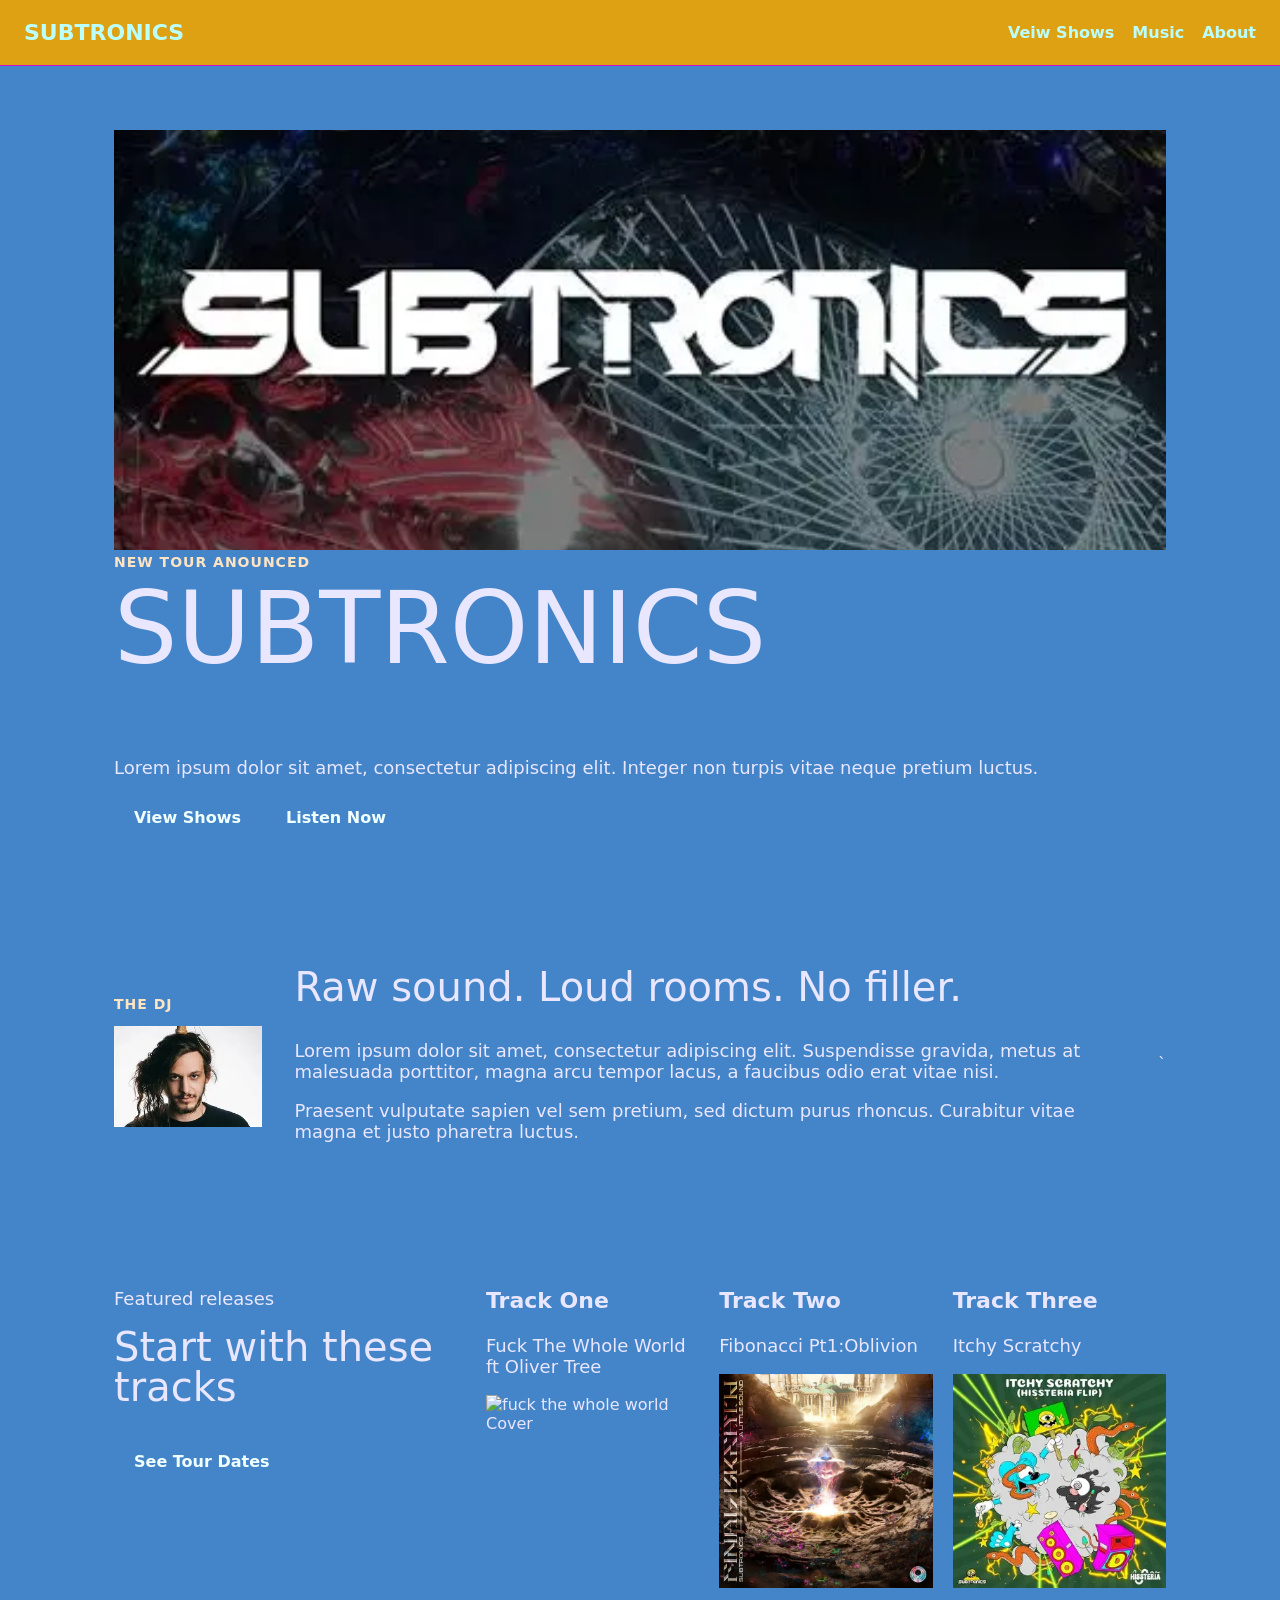
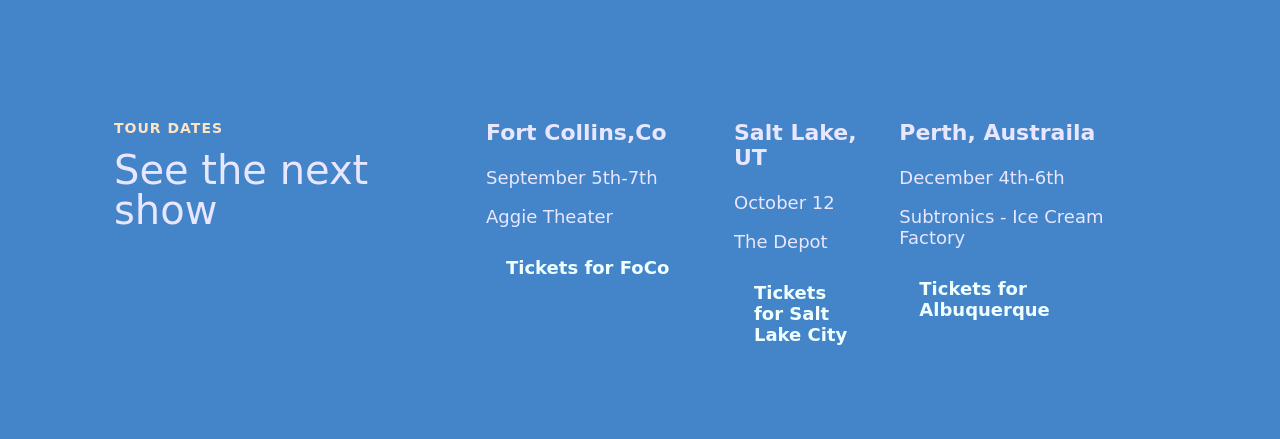
==== indecx.html @ 0fc95c1e "Push it real good" ====
<!DOCTYPE html>
<html lang="en"> 
<head> 
  <meta charset="UTF-8">
  <meta name="viewport" content="width=device-width, initial-scale=1.0">
  <link rel="stylesheet" href="style.css">
  <title>Subtronics </title>
</head>
<body>
  <header class="site-header">
    <a class="logo" href="#top">Subtronics</a>
    <nav class="site-nav" aria-label="Main Navigation">  
        <a href="#shows">Veiw Shows</a>
        <a href="#music">Music</a>
        <a href="#about">About</a> 
        </nav>
      </header>
  <main id="top">
    <section>
      <div class="section-inner hero-content">
        <img class="feature-image" src="images/OIP.webp" alt="subtronics logo">
    <p class="eyebrow"> New Tour Anounced</p>
    <h1>Subtronics</h1>
   <p>Lorem ipsum dolor sit amet, consectetur adipiscing elit. Integer non turpis vitae neque pretium luctus.</p>
        <div class="button-row"> 
   <a class="button" href="#shows">View Shows</a>
    <a class="button" href="#music">Listen Now</a>
        </div>
      </div>
</section> 
<section class="hightlight-section" id="About"> 
  <div class="section-inner two-column">
    <div> 
      <p class="eyebrow"> The Dj</p>
    <img src="images/about.jpg" alt="The DJ himself"> 
    </div>
    <div>
      <h2>Raw sound. Loud rooms. No filler.</h2>
      <p>Lorem ipsum dolor sit amet, consectetur adipiscing elit. Suspendisse gravida, metus at malesuada porttitor, magna arcu tempor lacus, a faucibus odio erat vitae nisi.</p>
      <p>Praesent vulputate sapien vel sem pretium, sed dictum purus rhoncus. Curabitur vitae magna et justo pharetra luctus.</p>
      </div>
    `</div>
</section>
<section id="Music">  
  <div class="section-innner one-third">
    <div>
  <p>Featured releases</p>
  <h2>Start with these tracks</h2> 
  <a class="button" href="shows"> See Tour Dates</a>
    </div>

    <div class="album-grid">
  <article class="album-card">
        <h3>Track One</h3>
    <p>Fuck The Whole World ft Oliver Tree</p>
    <img class="album-cover" scr="images/images/Fuck the whole world.jpg" alt="fuck the whole world Cover">
  </article>

  <article class="album-card">
    <h3>Track Two</h3>
    <p> Fibonacci Pt1:Oblivion </p>
    <img class="album-cover"  src="images/Oblivion.jpg" alt="Oblivion Album Cover">
  </article>

  <article class="album-card">
    <h3>Track Three</h3>
    <p>Itchy Scratchy</p>
    <img class="album-cover" src="images/Itchy_scratchy.jpg" alt="itchy scratchy album cover">
  </article> 
  </div>
  </div>
</section>

<section id="Shows">
<div class="section-innner one-third">
  <div>
  <p class="eyebrow"> Tour dates</p>   
    <h2> See the next show</h2>
    </div> 
    <div class="section-innner one-third">
  <div>
    <article>
        <h3>Fort Collins,Co </h3>
        <p> September 5th-7th</p>
        <p> Aggie Theater</p>
        <p> <a class="button" href="https://www.youtube.com/watch?v=nxvavxq9LwI&list=RDnxvavxq9LwI&start_radio=1">Tickets for FoCo</a></p>
    </article>
    </div>
    <div class="section-innner one-third">
  <div>
     <article> 
    <h3>Salt Lake, UT</h3>
    <p>October 12</p>
    <p>The Depot</p>
    <p><a class="button" href="https://www.youtube.com/watch?v=AXRy19RsY6U">Tickets for Salt Lake City</a></p>
  </article>
  </div>
  <div class="section-innner one-third">
  <div>
  <article>
      
    <h3>Perth, Austraila</h3>
    <p>December 4th-6th</p>
    <p>Subtronics - Ice Cream Factory</p>
    <p><a class="button" href="https://www.youtube.com/watch?v=kJQDM84Fi8U&list=RDkJQDM84Fi8U&start_radio=1">Tickets for Albuquerque</a></p>
  </article>
   </div>
</section>
</main> 
</body>
</html>
---- style.css ----
body { 
    background-color: rgb(248, 13, 236);
}

* {
    box-sizing:border-box;
}

body{ 
    margin: 0;
     font-family: "Rubik Distressed", system-ui;
  font-weight: 400;
  font-style: normal;
    color:rgb(233, 230, 255);
    background-color: rgb(68, 133, 201);
} 

img {
    max-width: 100%;
    height: auto;

}

h1,
h2,
h3,
p {
  margin-top: 0;
}

h1 {
      font-family: "Rubik Distressed", system-ui;
  font-weight: 400;
  font-style: normal;
  font-size:100px;
  line-height: 0.9;
  text-transform: uppercase;
}

h2 { 
  font-family: "Rubik Distressed", system-ui;
  font-weight: 400;
  font-style: normal;
  font-size: 40px;
  line-height: 1;
}

h3 {
  font-size: 22px;
}

p {
  font-size: 18px;
}

 section {
    padding: 64px 24px;
 }

 main {
    max-width: 1100px;
    margin: auto;
 } 

 .eyebrow {
    font-size: 14px;
    font-weight: bold;
    text-transform: uppercase;
    letter-spacing: 1px;
    color:bisque;
 }

 .highlight-section {
    background-color: antiquewhite;
    color:hotpink
 }

a {
  color: #bafffa;
  font-weight: bold;
}

a:hover {
  color: #fe01ed;
}

.button {
    display: inline-block;
    padding: 12px 20px;
    background-color: rgba(255, 228, 196, 0);
    color: azure;
    text-decoration: wavy;
    font-weight: bold;
}

.button:hover {
    background-color: rgb(255, 0, 0);
    color: deepskyblue;
}

.feature-image {
  width: 100%;
  max-height: 420px;
  object-fit: cover;
}

.album-cover {
  width: 100%;
  aspect-ratio: 1 / 1;
  object-fit: cover;
}


.title{ 
 
} 
 .site-header {
  display: flex;
  justify-content: space-between;
  align-items: center;
  gap: 24px;
  padding: 20px 24px;
  background-color: #dea113;
  border-bottom: 1px solid #c711ce;
}

.logo {
  font-size: 22px;
  font-weight: 900;
  text-decoration: none;
  text-transform: uppercase;
}

.site-nav {
  display: flex;
  gap: 18px;
  flex-wrap: wrap;
}

.site-nav a {
  text-decoration: none;
  font-weight: bold;
}

.site-nav a:hover {
  color: #dd00ff;
} 

@media (max-width: 768px) {
  .site-header {
    flex-direction: column;
    align-items: flex-start;
  }

  .site-nav {
    width: 100%;
    flex-direction: column;
    gap: 10px;
  }

  .site-nav a {
    display: block;
    padding: 10px 0;
  }
} 

 .two-column {
  display: flex;
  gap: 32px;
  align-items: center;
 }

.one-third {
display: flex; 
gap: 32px;
}

.one-third > *:first-child {
  flex: 1;
}

.one-third > *:last-child {
  flex: 2;
}

@media (max-width: 768px) {
  .two-column,
  .one-third {
    flex-direction: column;
  }
}

.album-grid {
  display: flex;
  gap: 20px;
}

.album-grid article {
  flex: 1;
}

.album-cover {
  width: 100%;
  aspect-ratio: 1 / 1;
  object-fit: cover;
}

@media (max-width: 768px) {
  .album-grid {
    flex-direction: column;
  }
}
 
@media (max-width: 768px) {
  h1 {
    font-size: 48px;
  }

  h2 {
    font-size: 32px;
  }

  section {
    padding: 48px 20px;
  }

  .button {
    display: block;
    width: 100%;
    text-align: center;
  }
}
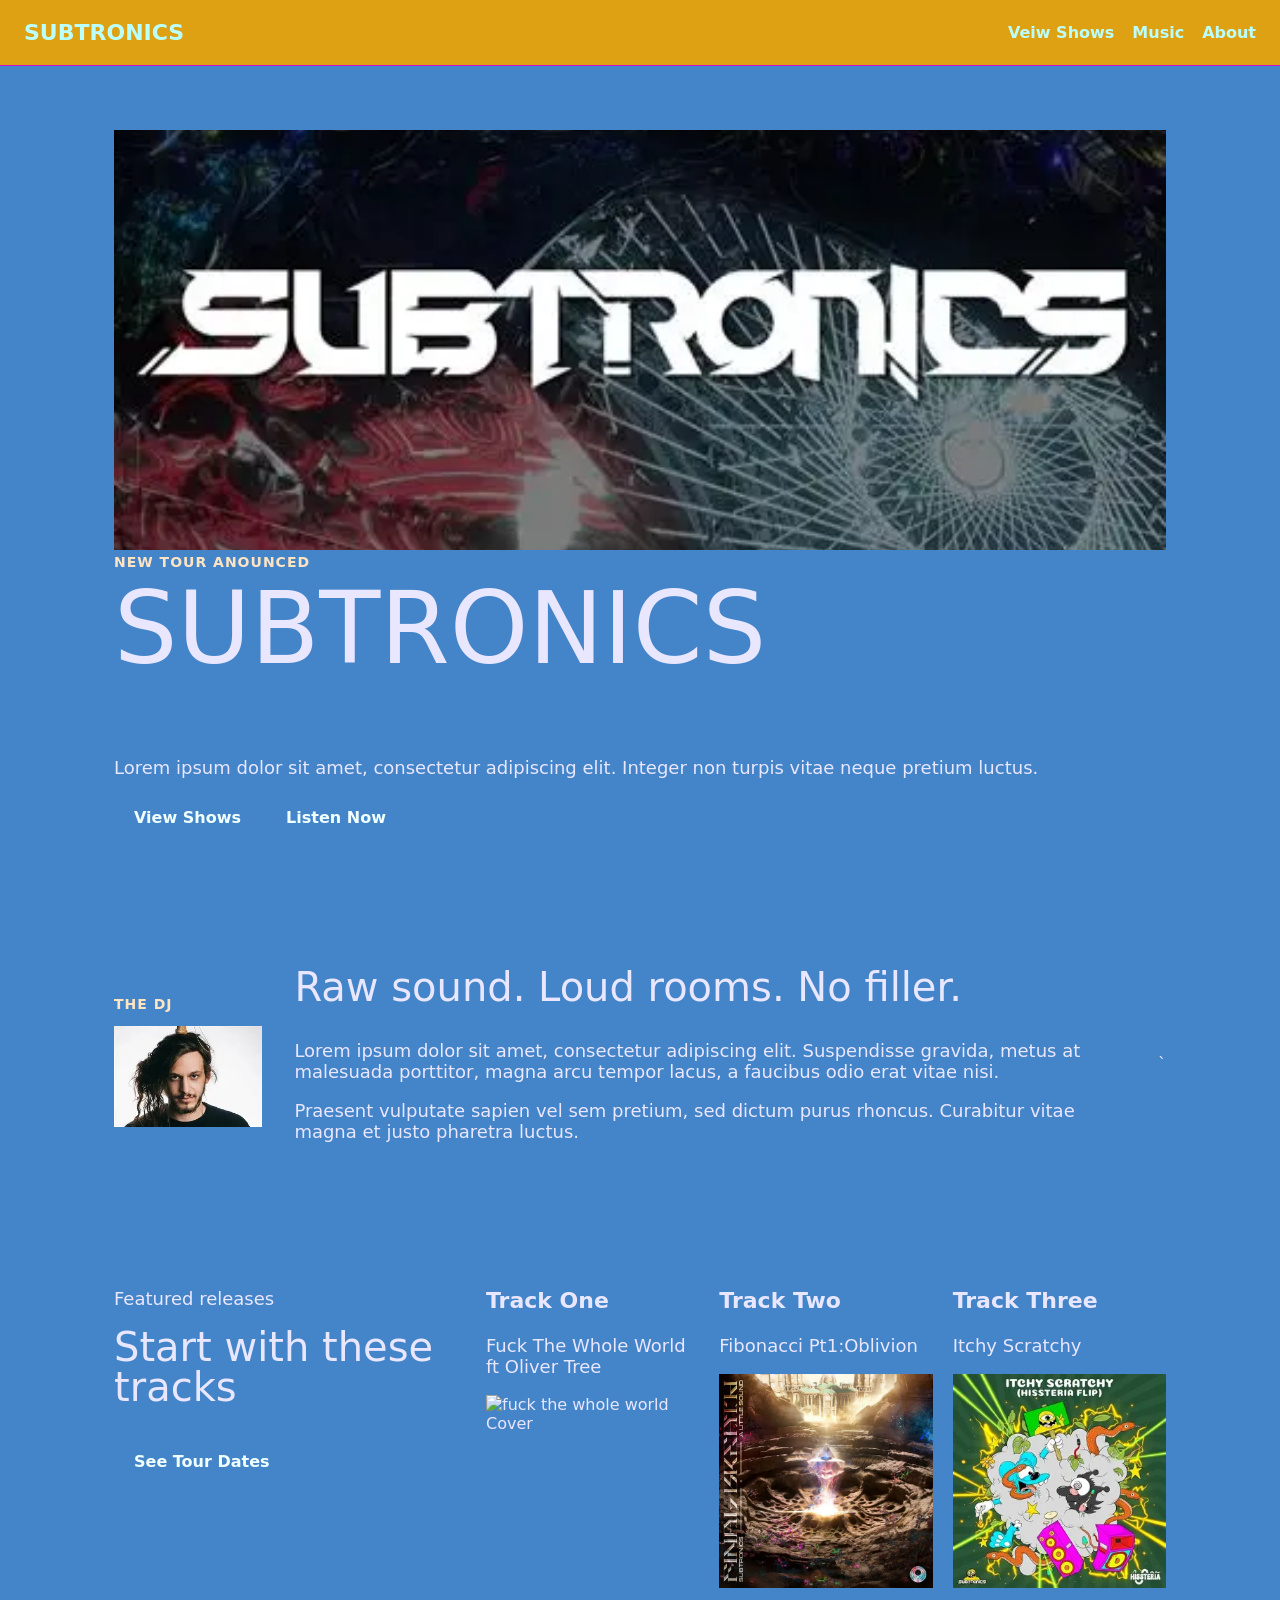
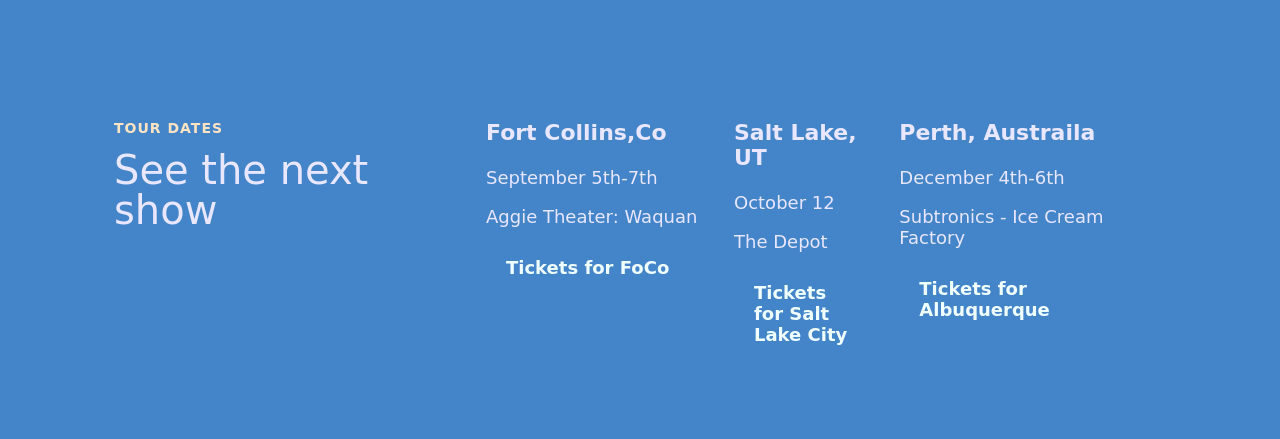
==== commit eed17461: "Update indecx.html" ====
--- a/indecx.html
+++ b/indecx.html
@@ -82,7 +82,7 @@
     <article>
         <h3>Fort Collins,Co </h3>
         <p> September 5th-7th</p>
-        <p> Aggie Theater</p>
+        <p> Aggie Theater: Waquan</p>
         <p> <a class="button" href="https://www.youtube.com/watch?v=nxvavxq9LwI&list=RDnxvavxq9LwI&start_radio=1">Tickets for FoCo</a></p>
     </article>
     </div>
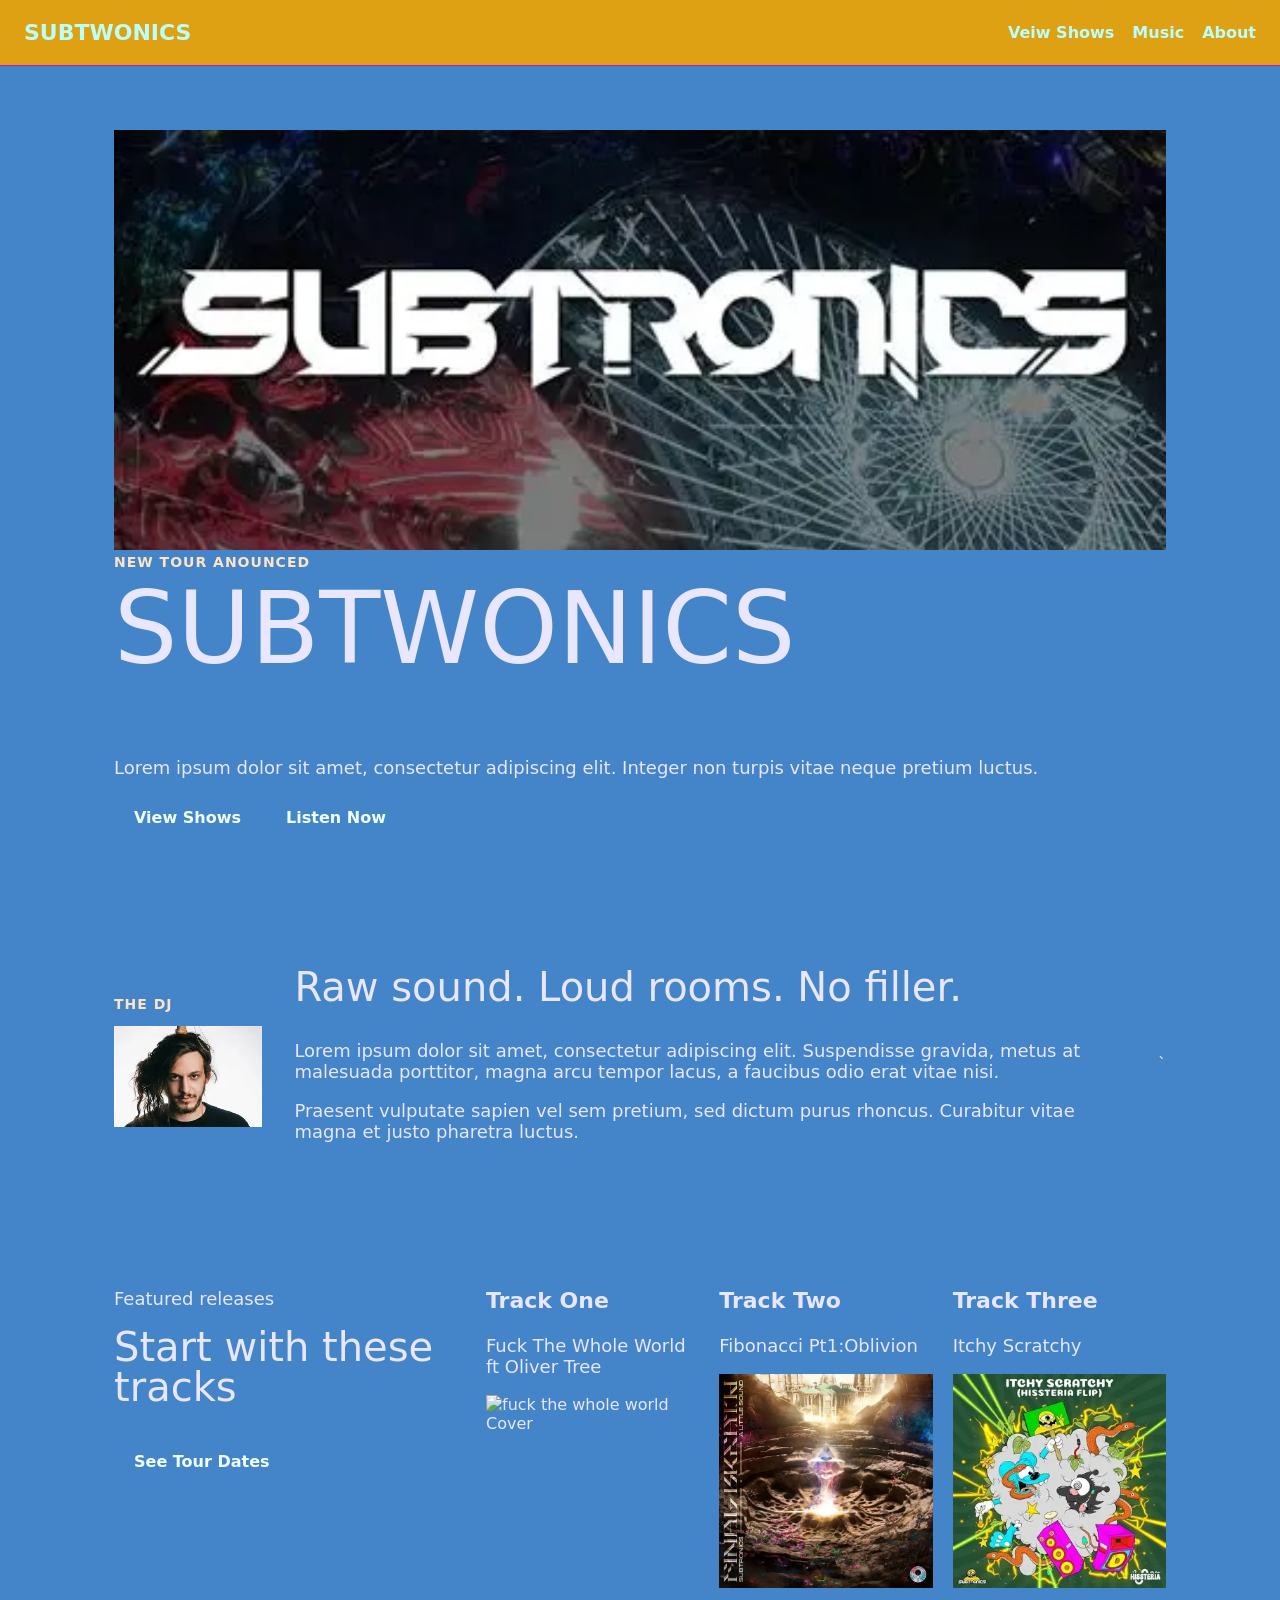
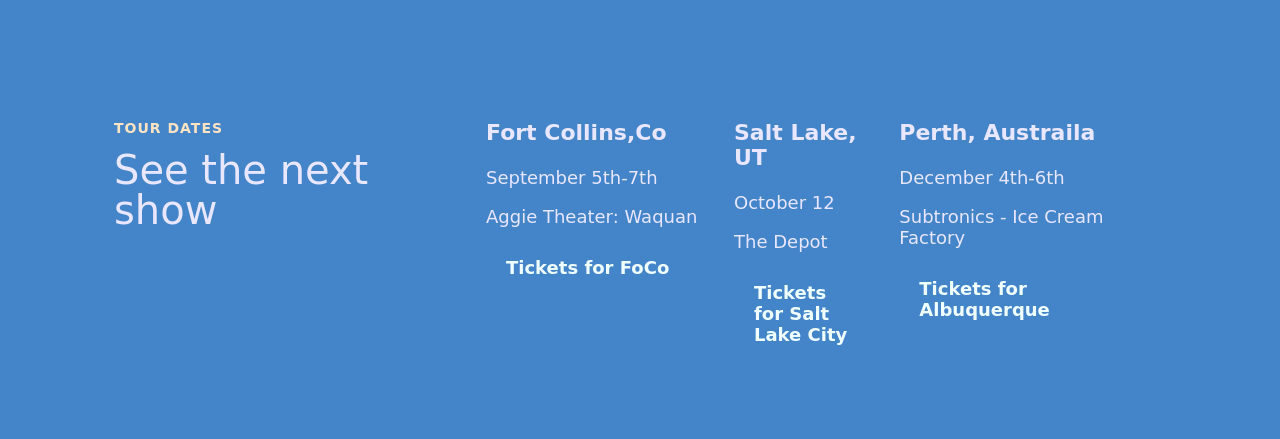
==== commit 9d771d77: "Update indecx.html" ====
--- a/indecx.html
+++ b/indecx.html
@@ -8,7 +8,7 @@
 </head>
 <body>
   <header class="site-header">
-    <a class="logo" href="#top">Subtronics</a>
+    <a class="logo" href="#top">Subtwonics</a>
     <nav class="site-nav" aria-label="Main Navigation">  
         <a href="#shows">Veiw Shows</a>
         <a href="#music">Music</a>
@@ -20,7 +20,7 @@
       <div class="section-inner hero-content">
         <img class="feature-image" src="images/OIP.webp" alt="subtronics logo">
     <p class="eyebrow"> New Tour Anounced</p>
-    <h1>Subtronics</h1>
+    <h1>Subtwonics</h1>
    <p>Lorem ipsum dolor sit amet, consectetur adipiscing elit. Integer non turpis vitae neque pretium luctus.</p>
         <div class="button-row"> 
    <a class="button" href="#shows">View Shows</a>
@@ -82,7 +82,9 @@
     <article>
         <h3>Fort Collins,Co </h3>
         <p> September 5th-7th</p>
-        <p> Aggie Theater: Waquan</p>
+        <p> Aggie Theater: Waquan
+
+        </p>
         <p> <a class="button" href="https://www.youtube.com/watch?v=nxvavxq9LwI&list=RDnxvavxq9LwI&start_radio=1">Tickets for FoCo</a></p>
     </article>
     </div>
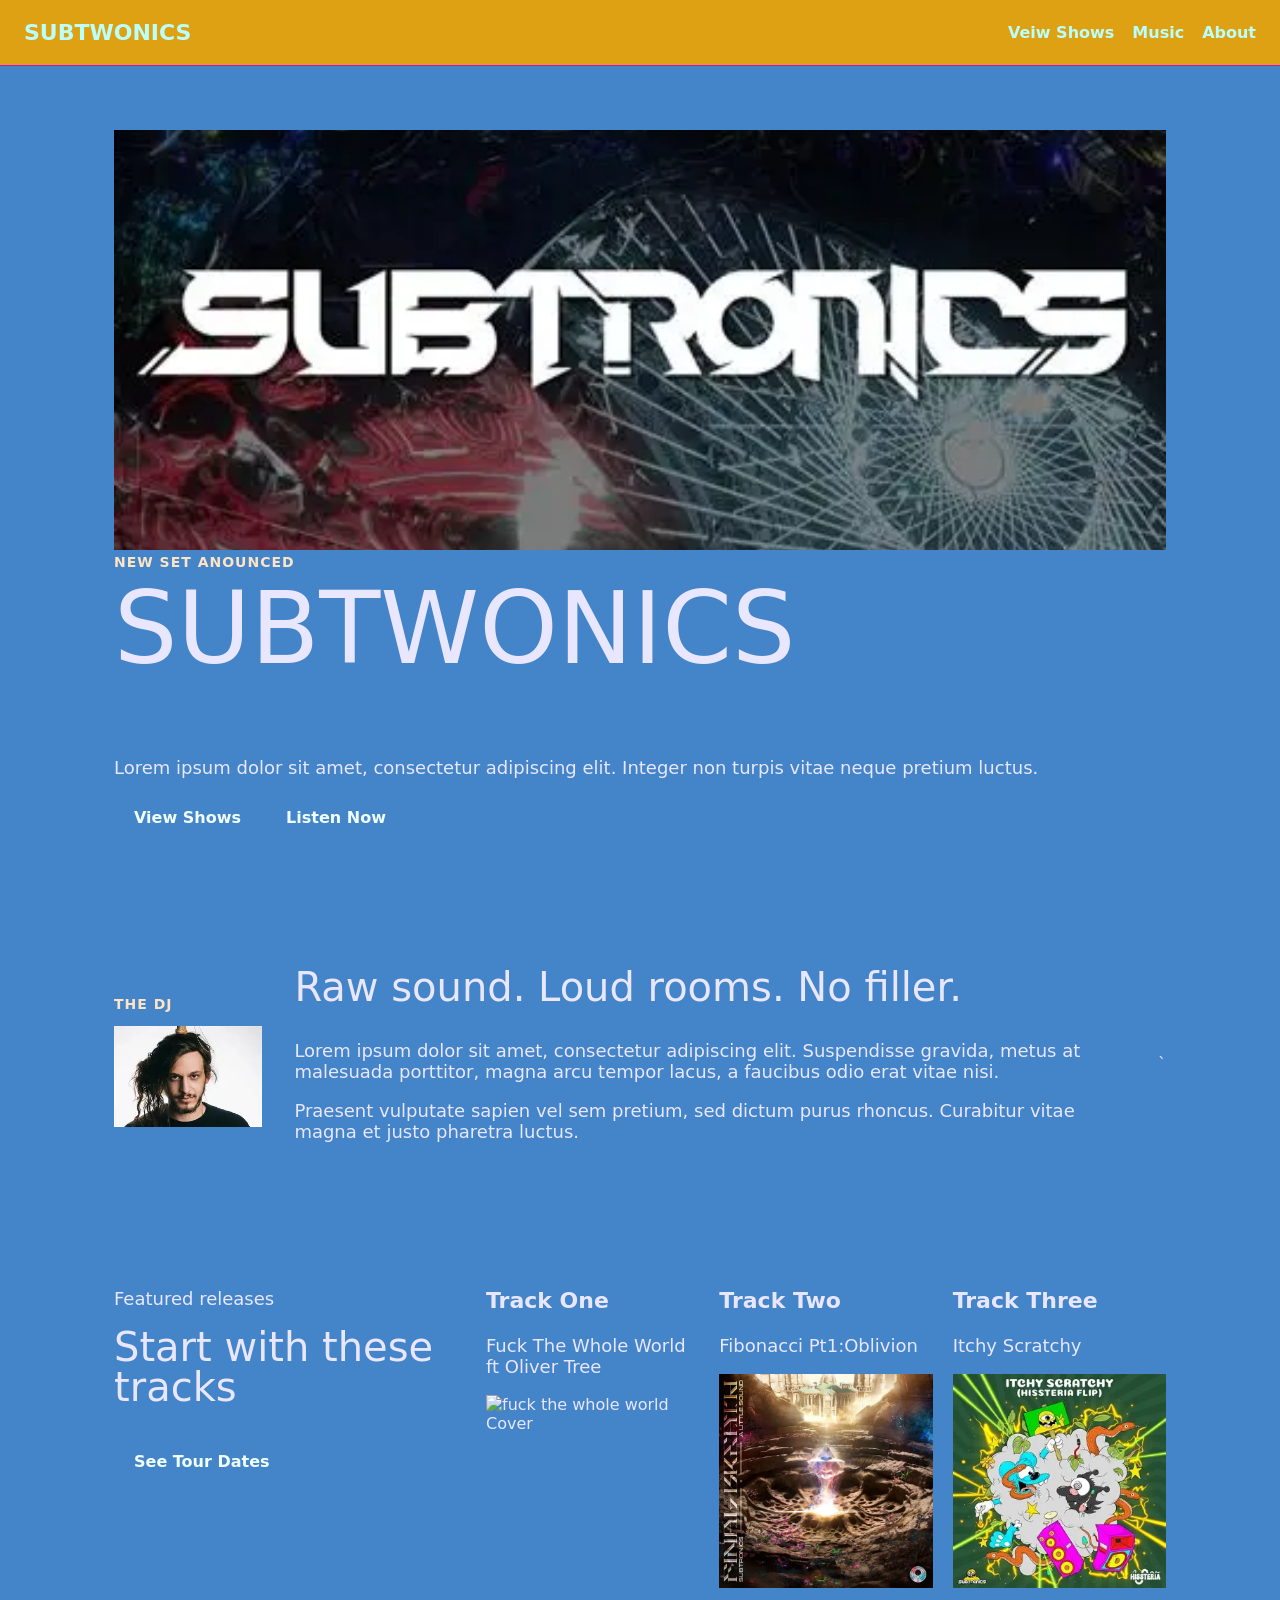
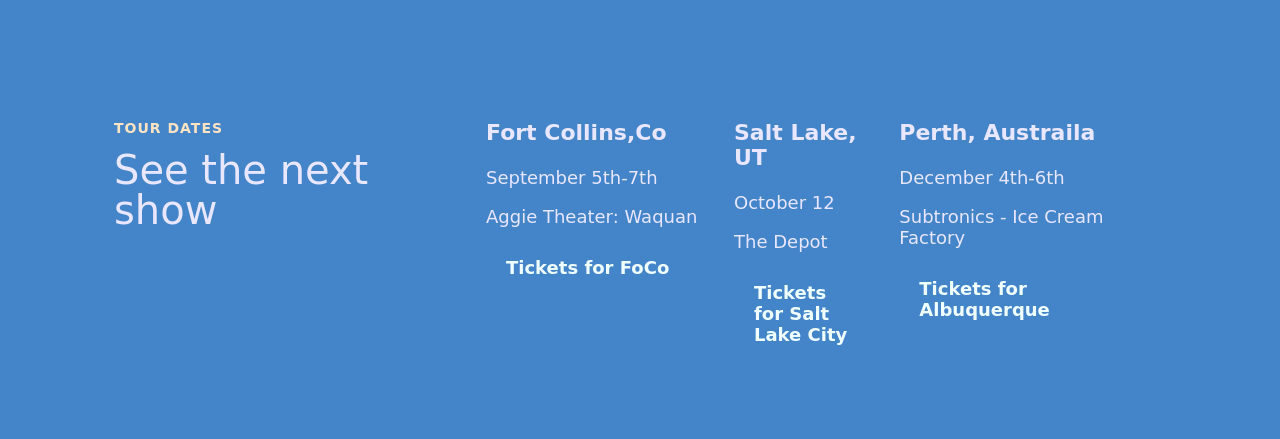
==== commit 9c4eb596: "Update indecx.html" ====
--- a/indecx.html
+++ b/indecx.html
@@ -19,7 +19,7 @@
     <section>
       <div class="section-inner hero-content">
         <img class="feature-image" src="images/OIP.webp" alt="subtronics logo">
-    <p class="eyebrow"> New Tour Anounced</p>
+    <p class="eyebrow"> New Set Anounced</p>
     <h1>Subtwonics</h1>
    <p>Lorem ipsum dolor sit amet, consectetur adipiscing elit. Integer non turpis vitae neque pretium luctus.</p>
         <div class="button-row"> 
